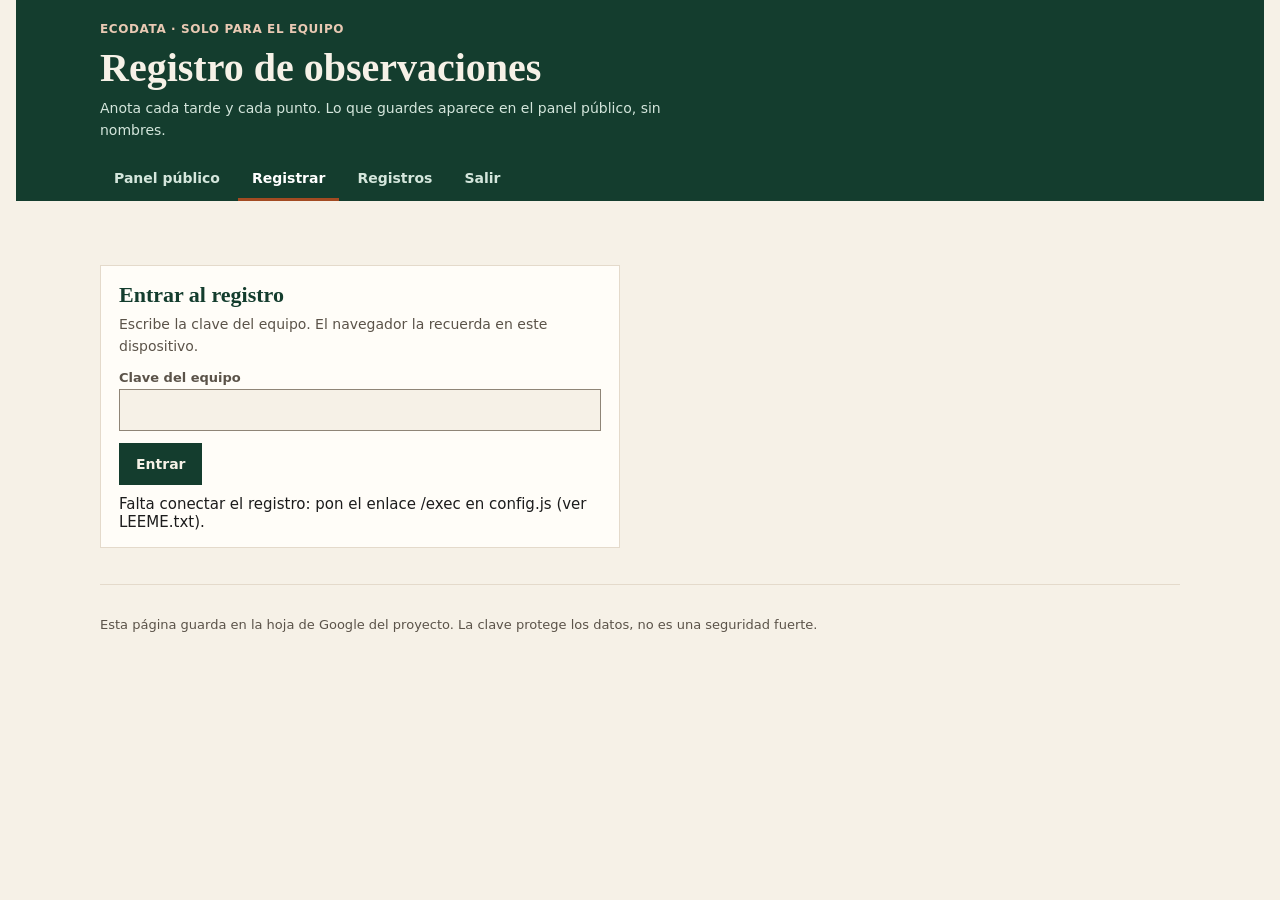
==== registrar.html @ 2ddc16bc "Add files via upload" ====
<!doctype html>
<html lang="es">
<head>
<meta charset="utf-8"/>
<meta name="viewport" content="width=device-width, initial-scale=1"/>
<title>EcoData · Registro del equipo</title>
<link rel="stylesheet" href="ecodata.css?v=1"/>
</head>
<body>

<header class="top">
  <div class="wrap">
    <p class="kicker">ECODATA · SOLO PARA EL EQUIPO</p>
    <h1>Registro de observaciones</h1>
    <p class="sub">Anota cada tarde y cada punto. Lo que guardes aparece en el panel público, sin nombres.</p>
    <nav class="nav" aria-label="Secciones">
      <a href="index.html">Panel público</a>
      <a href="#formulario" aria-current="true">Registrar</a>
      <a href="#lista">Registros</a>
      <a href="#" id="salir">Salir</a>
    </nav>
  </div>
</header>

<main class="wrap">

  <!-- Acceso: solo se muestra hasta que la clave sea correcta -->
  <section class="bloque" id="acceso" hidden>
    <div class="panel" style="max-width:520px;margin-top:30px">
      <h2>Entrar al registro</h2>
      <p class="muted small sans">Escribe la clave del equipo. El navegador la recuerda en este dispositivo.</p>
      <form id="acc-form" class="formulario" style="grid-template-columns:1fr" autocomplete="off">
        <label>Clave del equipo
          <input type="password" id="clave" required/>
        </label>
        <div class="acciones">
          <button class="btn primario" type="submit" id="acc-btn">Entrar</button>
          <span class="msg" id="acc-msg" role="alert"></span>
        </div>
      </form>
    </div>
  </section>

  <div id="contenido" hidden>

    <section class="bloque" id="formulario" aria-labelledby="t-form">
      <div class="encabezado">
        <h2 id="t-form">Registrar una tarde y un punto</h2>
        <p id="modo-form">Nuevo registro</p>
      </div>
      <div class="panel">
        <form id="form" class="formulario" autocomplete="off" novalidate>
          <input type="hidden" id="id"/>
          <label>Fecha
            <input type="date" id="fecha" required/>
          </label>
          <label>Punto
            <select id="punto" required>
              <option value="">Elige un punto</option>
              <option>Portería</option><option>Esquina</option><option>Patio</option>
            </select>
          </label>
          <label>Bolsas sueltas
            <input type="number" id="bolsas" min="0" max="500" step="1" inputmode="numeric" required/>
          </label>
          <label>¿Se vio quema?
            <select id="quema">
              <option value="No">No</option>
              <option value="Sí">Sí</option>
            </select>
          </label>
          <label>Olor
            <select id="olor">
              <option>No</option><option>Leve</option><option>Fuerte</option>
            </select>
          </label>
          <label>Polvo en el piso
            <select id="polvo">
              <option>Bajo</option><option>Medio</option><option>Alto</option>
            </select>
          </label>
          <label>Quién anotó <span class="muted" style="font-weight:400">(solo para el equipo)</span>
            <input type="text" id="anoto" maxlength="60"/>
          </label>
          <div class="acciones">
            <button class="btn primario" type="submit" id="guardar">Guardar registro</button>
            <button class="btn" type="button" id="cancelar" hidden>Cancelar edición</button>
            <span class="msg" id="msg" role="status" aria-live="polite"></span>
          </div>
        </form>
      </div>
    </section>

    <section class="bloque" id="lista" aria-labelledby="t-lista">
      <div class="encabezado">
        <h2 id="t-lista">Registros guardados</h2>
        <p id="cuenta">Cargando…</p>
      </div>
      <div class="tabla-wrap">
        <table class="tabla">
          <thead><tr><th>Fecha</th><th>Punto</th><th class="n">Bolsas</th><th>Quema</th><th>Olor</th><th>Polvo</th><th>Quién anotó</th><th><span class="sr">Acciones</span></th></tr></thead>
          <tbody id="tbody"></tbody>
        </table>
      </div>
    </section>

  </div>

  <footer class="pie sans">Esta página guarda en la hoja de Google del proyecto. La clave protege los datos, no es una seguridad fuerte.</footer>
</main>

<script src="config.js?v=1"></script>
<script src="datos_base.js?v=1"></script>
<script src="ecodata.js?v=1"></script>
<script>
(function () {
  "use strict";
  var ED = window.ED, $ = function (id) { return document.getElementById(id); };
  var CLAVE_KEY = "ecodata-clave";
  var clave = "", datos = [], enEdicion = null;

  function leerClave() { try { return localStorage.getItem(CLAVE_KEY) || ""; } catch (e) { return ""; } }
  function guardarClave(c) { try { localStorage.setItem(CLAVE_KEY, c); } catch (e) {} }
  function borrarClave() { try { localStorage.removeItem(CLAVE_KEY); } catch (e) {} }

  function mostrar(acceso) {
    $("acceso").hidden = !acceso;
    $("contenido").hidden = acceso;
  }

  function msg(texto, tipo) {
    var el = $("msg");
    el.textContent = texto;
    el.style.color = tipo === "error" ? "var(--accent)" : tipo === "ok" ? "var(--good)" : "var(--ink2)";
  }

  /* Acceso */
  function verificar(c) {
    $("acc-btn").disabled = true; $("acc-msg").textContent = "Revisando la clave…";
    return ED.enviar("verificar", {}, c).then(function (r) {
      $("acc-btn").disabled = false;
      if (r && r.ok) {
        clave = c; guardarClave(c); $("acc-msg").textContent = "";
        mostrar(false); cargarLista();
      } else {
        $("acc-msg").textContent = (r && r.error) || "La clave no es correcta.";
      }
    });
  }
  $("acc-form").addEventListener("submit", function (e) {
    e.preventDefault();
    var c = $("clave").value.trim();
    if (!c) { $("acc-msg").textContent = "Escribe la clave."; return; }
    verificar(c);
  });
  $("salir").addEventListener("click", function (e) {
    e.preventDefault(); borrarClave(); clave = ""; $("clave").value = ""; mostrar(true);
  });

  /* Lista */
  function cargarLista() {
    $("cuenta").textContent = "Cargando…";
    ED.cargar().then(function (r) {
      datos = r.datos.slice().sort(function (a, b) {
        if (a.fecha !== b.fecha) return a.fecha < b.fecha ? 1 : -1;
        return ED.PUNTOS.indexOf(a.punto) - ED.PUNTOS.indexOf(b.punto);
      });
      $("cuenta").textContent = datos.length + " registros · " + (r.fuente === "vivo" ? "datos en vivo" : "datos de respaldo, revisa el registro");
      pintarLista();
    });
  }
  function pintarLista() {
    var tb = $("tbody"); tb.innerHTML = "";
    if (!datos.length) {
      tb.innerHTML = '<tr><td colspan="8" class="muted">Todavía no hay registros. Usa el formulario de arriba para anotar la primera tarde.</td></tr>';
      return;
    }
    datos.forEach(function (r) {
      var tr = document.createElement("tr");
      var celdas = [ED.fechaLarga(r.fecha), r.punto, ED.entero(r.bolsas), r.quema ? "Sí" : "No", r.olor, r.polvo, r.anoto || "–"];
      celdas.forEach(function (c, i) {
        var td = document.createElement("td");
        if (i === 2) td.className = "n";
        td.textContent = c;
        tr.appendChild(td);
      });
      var td = document.createElement("td");
      td.style.whiteSpace = "nowrap";
      var ed = document.createElement("button");
      ed.type = "button"; ed.className = "btn pequeno"; ed.textContent = "Editar";
      ed.addEventListener("click", function () { cargarEnFormulario(r); });
      var bo = document.createElement("button");
      bo.type = "button"; bo.className = "btn pequeno peligro"; bo.textContent = "Borrar";
      bo.addEventListener("click", function () { confirmarBorrado(bo, r); });
      td.appendChild(ed); td.appendChild(document.createTextNode(" ")); td.appendChild(bo);
      tr.appendChild(td);
      tb.appendChild(tr);
    });
  }
  function confirmarBorrado(boton, r) {
    if (boton.dataset.listo !== "1") {
      boton.dataset.listo = "1"; boton.textContent = "¿Seguro?";
      setTimeout(function () { boton.dataset.listo = ""; boton.textContent = "Borrar"; }, 4000);
      return;
    }
    boton.disabled = true; boton.textContent = "Borrando…";
    ED.enviar("borrar", { id: r.id }, clave).then(function (res) {
      if (res.ok) { msg("Registro borrado.", "ok"); cargarLista(); }
      else { msg(res.error || "No se pudo borrar.", "error"); boton.disabled = false; boton.textContent = "Borrar"; }
    });
  }

  /* Formulario */
  function cargarEnFormulario(r) {
    enEdicion = r;
    $("id").value = r.id; $("fecha").value = r.fecha; $("punto").value = r.punto;
    $("bolsas").value = r.bolsas; $("quema").value = r.quema ? "Sí" : "No";
    $("olor").value = r.olor; $("polvo").value = r.polvo; $("anoto").value = r.anoto || "";
    $("modo-form").textContent = "Editando " + r.id + " · " + ED.fechaLarga(r.fecha) + " · " + r.punto;
    $("cancelar").hidden = false; $("guardar").textContent = "Guardar cambios";
    msg("", "");
    location.hash = "#formulario";
  }
  function limpiarFormulario() {
    enEdicion = null;
    $("form").reset(); $("id").value = "";
    $("fecha").value = ED.hoy();
    $("modo-form").textContent = "Nuevo registro";
    $("cancelar").hidden = true; $("guardar").textContent = "Guardar registro";
  }
  $("cancelar").addEventListener("click", function () { limpiarFormulario(); msg("", ""); });

  function validarLocal() {
    if (!$("fecha").value) return "Elige la fecha.";
    if (!$("punto").value) return "Elige el punto.";
    var b = $("bolsas").value;
    if (b === "" || isNaN(Number(b)) || Number(b) < 0 || Math.floor(Number(b)) !== Number(b)) return "Las bolsas deben ser un número entero, sin decimales.";
    return "";
  }
  $("form").addEventListener("submit", function (e) {
    e.preventDefault();
    var err = validarLocal();
    if (err) { msg(err, "error"); return; }
    var payload = {
      fecha: $("fecha").value, punto: $("punto").value, bolsas: Number($("bolsas").value),
      quema: $("quema").value === "Sí", olor: $("olor").value, polvo: $("polvo").value,
      anoto: $("anoto").value.trim()
    };
    var editando = !!enEdicion;
    if (editando) payload.id = $("id").value;
    $("guardar").disabled = true; msg("Guardando…", "");
    ED.enviar(editando ? "actualizar" : "registrar", payload, clave).then(function (r) {
      $("guardar").disabled = false;
      if (r.ok) {
        msg(r.mensaje || "Guardado.", "ok");
        limpiarFormulario();
        cargarLista();
      } else {
        msg(r.error || "No se pudo guardar.", "error");
      }
    });
  });

  /* Arranque */
  limpiarFormulario();
  if (!ED.CFG.REGISTRO) {
    mostrar(true);
    $("acc-msg").textContent = "Falta conectar el registro: pon el enlace /exec en config.js (ver LEEME.txt).";
    return;
  }
  clave = leerClave();
  mostrar(true);
  if (clave) verificar(clave);
})();
</script>
</body>
</html>
---- ecodata.css ----
/* EcoData · estilos compartidos. Papel, tinta verde oscuro y terracota para destacar la esquina.
   Cada color es un token; el tema oscuro los redefine. */
:root {
  --bg: #f6f1e7;
  --card: #fffdf8;
  --card-2: #f0e9dc;
  --fg: #1c1c1c;
  --ink2: #5b5349;
  --ink-soft: #8f8577;
  --rule: #e4dacb;
  --green: #143d2e;
  --green-2: #1f5a44;
  --accent: #a34b22;
  --accent-soft: #f3e1d6;
  --neutral: #c9beaf;
  --neutral-2: #8f8577;
  --good: #2f6b4f;
  --warn: #8a5a12;
  --warn-soft: #f6ead0;
  color-scheme: light;
}
@media (prefers-color-scheme: dark) {
  :root:not([data-theme="light"]) {
    --bg: #15130f;
    --card: #1e1b16;
    --card-2: #26221c;
    --fg: #f1ebe0;
    --ink2: #b8ad9d;
    --ink-soft: #8a806f;
    --rule: #3a342b;
    --green: #9fd3ba;
    --green-2: #6fb596;
    --accent: #e08a5c;
    --accent-soft: #3a2519;
    --neutral: #5d554a;
    --neutral-2: #7a7063;
    --good: #9fd3ba;
    --warn: #e8c27a;
    --warn-soft: #3a2f16;
    color-scheme: dark;
  }
}
:root[data-theme="dark"] {
  --bg: #15130f;
  --card: #1e1b16;
  --card-2: #26221c;
  --fg: #f1ebe0;
  --ink2: #b8ad9d;
  --ink-soft: #8a806f;
  --rule: #3a342b;
  --green: #9fd3ba;
  --green-2: #6fb596;
  --accent: #e08a5c;
  --accent-soft: #3a2519;
  --neutral: #5d554a;
  --neutral-2: #7a7063;
  --good: #9fd3ba;
  --warn: #e8c27a;
  --warn-soft: #3a2f16;
  color-scheme: dark;
}

* { box-sizing: border-box; }
body {
  margin: 0;
  background: var(--bg);
  color: var(--fg);
  font: 16px/1.55 Georgia, "Times New Roman", serif;
  padding-left: max(16px, env(safe-area-inset-left, 0px));
  padding-right: max(16px, env(safe-area-inset-right, 0px));
}
.sans, button, input, select, textarea, table, .chart text {
  font-family: "Segoe UI", system-ui, -apple-system, Roboto, Arial, sans-serif;
}
main, .wrap { max-width: 1080px; margin: 0 auto; }
h1, h2, h3 { text-wrap: balance; line-height: 1.2; }
h1 { font-size: clamp(26px, 5vw, 40px); margin: 0; color: var(--green); }
h2 { font-size: 22px; margin: 0 0 6px; color: var(--green); }
h3 { font-size: 16px; margin: 0 0 6px; font-family: "Segoe UI", system-ui, sans-serif; }
p { margin: 0 0 12px; max-width: 70ch; }
.muted { color: var(--ink2); }
.small { font-size: 14px; }
.kicker { font: 600 12px/1.2 "Segoe UI", system-ui, sans-serif; letter-spacing: .05em; color: var(--accent); margin: 0 0 8px; }
a { color: var(--green); }
:focus-visible { outline: 3px solid var(--accent); outline-offset: 2px; }

/* Cabecera y navegación */
.top { background: var(--green); color: var(--bg); padding: 22px 0 0; }
.top .wrap { padding-bottom: 0; }
.top .kicker { color: #e9c9b3; }
.top h1 { color: var(--bg); }
.top .sub { color: #d4e6dc; margin: 6px 0 0; font-family: "Segoe UI", system-ui, sans-serif; font-size: 14px; }
.estado { display: inline-block; font: 600 12px "Segoe UI", system-ui, sans-serif; padding: 4px 10px; border: 1px solid currentColor; margin-top: 10px; }
.nav { display: flex; gap: 4px; overflow-x: auto; margin-top: 16px; }
.nav a {
  color: #d4e6dc; text-decoration: none; padding: 12px 14px; white-space: nowrap;
  font: 600 14px "Segoe UI", system-ui, sans-serif; border-bottom: 3px solid transparent;
}
.nav a[aria-current="true"] { color: #fff; border-bottom-color: var(--accent); }
.nav a:hover { color: #fff; }
.top a:focus-visible { outline-color: #fff; }

/* Filtros */
.filtros {
  display: flex; flex-wrap: wrap; gap: 12px 18px; align-items: end;
  background: var(--card); border: 1px solid var(--rule); padding: 14px 16px; margin: 22px 0 0;
}
.filtros label { display: grid; gap: 4px; font: 600 13px "Segoe UI", system-ui, sans-serif; color: var(--ink2); min-width: 0; }
select, input[type="text"], input[type="date"], input[type="number"], input[type="password"] {
  font-size: 15px; padding: 9px 10px; min-height: 42px; background: var(--bg); color: var(--fg);
  border: 1px solid var(--ink-soft); border-radius: 0; min-width: 0; width: 100%;
}
.filtros .resumen-filtro { font: 14px "Segoe UI", system-ui, sans-serif; color: var(--ink2); margin-left: auto; }

/* Secciones */
section.bloque { padding: 34px 0 6px; scroll-margin-top: 60px; }
section.bloque + section.bloque { border-top: 1px solid var(--rule); margin-top: 26px; }
.encabezado { display: flex; flex-wrap: wrap; justify-content: space-between; gap: 6px 16px; align-items: baseline; margin-bottom: 14px; }
.encabezado p { margin: 0; color: var(--ink2); font-size: 15px; }

/* Tarjetas e indicadores */
.kpis { display: grid; grid-template-columns: repeat(4, minmax(0, 1fr)); gap: 12px; }
@media (max-width: 860px) { .kpis { grid-template-columns: repeat(2, minmax(0, 1fr)); } }
@media (max-width: 420px) { .kpis { grid-template-columns: 1fr; } }
.kpi { background: var(--card); border: 1px solid var(--rule); padding: 16px 16px 14px; min-width: 0; }
.kpi .lbl { font: 600 13px/1.3 "Segoe UI", system-ui, sans-serif; color: var(--ink2); }
.kpi .val { font: 700 34px/1.1 Georgia, serif; color: var(--fg); margin-top: 6px; font-variant-numeric: tabular-nums; overflow-wrap: anywhere; }
.kpi.destacado .val { color: var(--accent); }
.kpi .det { font: 13px/1.4 "Segoe UI", system-ui, sans-serif; color: var(--ink2); margin-top: 6px; }

.dos { display: grid; grid-template-columns: minmax(0, 1fr) minmax(0, 1fr); gap: 16px; margin-top: 16px; }
@media (max-width: 860px) { .dos { grid-template-columns: 1fr; } }
.panel { background: var(--card); border: 1px solid var(--rule); padding: 16px 18px; min-width: 0; }
.panel > h3 { margin-bottom: 4px; }
.panel .nota { font: 14px/1.45 "Segoe UI", system-ui, sans-serif; color: var(--ink2); margin: 0 0 10px; }

/* Gráficos */
.scroll { overflow-x: auto; }
.chart { width: 100%; height: auto; display: block; }
.scroll .chart { min-width: 620px; }
.chart text { fill: var(--fg); font-size: 13px; }
.chart .eje text { fill: var(--ink2); font-size: 12px; }
.chart .etiq { fill: var(--ink2); }
.leyenda { display: flex; flex-wrap: wrap; gap: 6px 16px; font: 14px "Segoe UI", system-ui, sans-serif; color: var(--ink2); margin: 10px 0 0; }
.leyenda span { display: inline-flex; align-items: center; gap: 7px; }
.sw { width: 14px; height: 14px; display: inline-block; flex: none; }
.sw.linea { height: 3px; width: 22px; }

/* Tablas */
.tabla { width: 100%; border-collapse: collapse; font-size: 15px; }
.tabla th, .tabla td { text-align: left; padding: 9px 10px; border-bottom: 1px solid var(--rule); }
.tabla th { font: 600 13px "Segoe UI", system-ui, sans-serif; color: var(--ink2); background: var(--card-2); }
.tabla td.n, .tabla th.n { text-align: right; font-variant-numeric: tabular-nums; }
.tabla tr:hover td { background: var(--card-2); }
.tabla-wrap { overflow-x: auto; background: var(--card); border: 1px solid var(--rule); }
.pill { display: inline-block; font: 600 12px "Segoe UI", system-ui, sans-serif; padding: 2px 8px; border: 1px solid var(--accent); color: var(--accent); white-space: nowrap; }
.pill.ok { border-color: var(--good); color: var(--good); }

/* Botones y controles */
.btn {
  font: 600 14px "Segoe UI", system-ui, sans-serif; min-height: 42px; padding: 9px 16px; cursor: pointer;
  background: var(--card); color: var(--fg); border: 1px solid var(--ink-soft); border-radius: 0;
}
.btn.primario { background: var(--green); color: var(--bg); border-color: var(--green); }
.btn.peligro { color: var(--accent); border-color: var(--accent); }
.btn:disabled { opacity: .55; cursor: default; }
.btn.pequeno { min-height: 34px; padding: 5px 10px; font-size: 13px; }
.seg { display: flex; flex-wrap: wrap; gap: 8px; }
.seg button[aria-pressed="true"] { background: var(--green); color: var(--bg); border-color: var(--green); }

.aviso { border-left: 4px solid var(--accent); background: var(--accent-soft); padding: 12px 14px; font: 15px/1.5 "Segoe UI", system-ui, sans-serif; margin: 14px 0 0; max-width: 80ch; }
.aviso.ok { border-color: var(--good); background: transparent; }
.aviso.warn { border-color: var(--warn); background: var(--warn-soft); }

/* Formularios del registro */
.formulario { display: grid; grid-template-columns: repeat(3, minmax(0, 1fr)); gap: 12px 16px; }
@media (max-width: 760px) { .formulario { grid-template-columns: 1fr 1fr; } }
@media (max-width: 480px) { .formulario { grid-template-columns: 1fr; } }
.formulario label { display: grid; gap: 4px; font: 600 13px "Segoe UI", system-ui, sans-serif; color: var(--ink2); min-width: 0; }
.formulario .acciones { grid-column: 1 / -1; display: flex; flex-wrap: wrap; gap: 10px; align-items: center; }
.formulario .acciones .msg { font: 15px "Segoe UI", system-ui, sans-serif; }

/* Texto solo para lectores de pantalla */
.sr { position: absolute; width: 1px; height: 1px; overflow: hidden; clip: rect(0 0 0 0); white-space: nowrap; }

footer.pie { font: 13px/1.5 "Segoe UI", system-ui, sans-serif; color: var(--ink2); padding: 30px 0 40px; margin-top: 30px; border-top: 1px solid var(--rule); }

@media (prefers-reduced-motion: reduce) { * { scroll-behavior: auto !important; } }
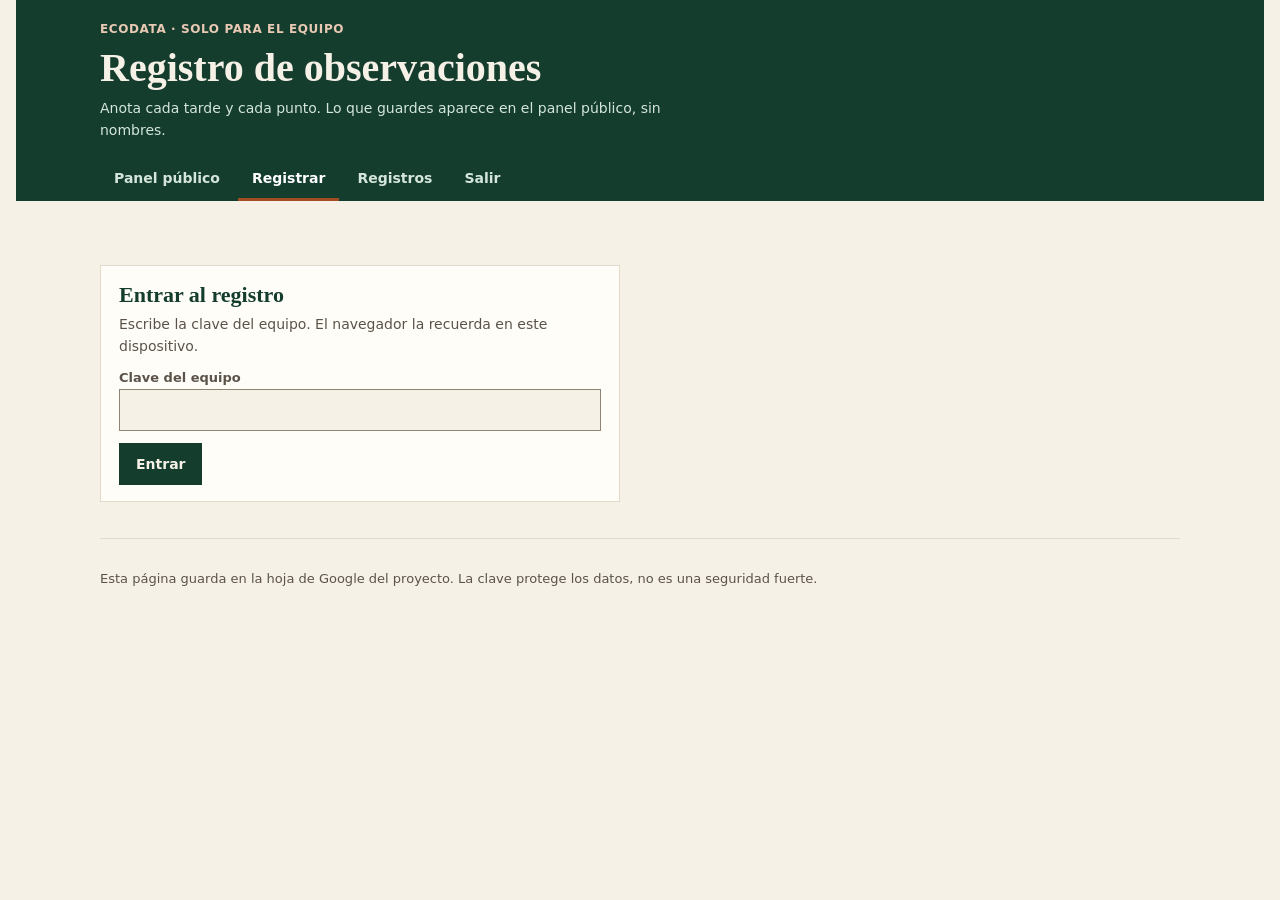
==== commit d52defdd: "Add files via upload" ====
--- a/registrar.html
+++ b/registrar.html
@@ -4,7 +4,7 @@
 <meta charset="utf-8"/>
 <meta name="viewport" content="width=device-width, initial-scale=1"/>
 <title>EcoData · Registro del equipo</title>
-<link rel="stylesheet" href="ecodata.css?v=1"/>
+<link rel="stylesheet" href="ecodata.css?v=2"/>
 </head>
 <body>
 
@@ -109,9 +109,9 @@
   <footer class="pie sans">Esta página guarda en la hoja de Google del proyecto. La clave protege los datos, no es una seguridad fuerte.</footer>
 </main>
 
-<script src="config.js?v=1"></script>
-<script src="datos_base.js?v=1"></script>
-<script src="ecodata.js?v=1"></script>
+<script src="config.js?v=2"></script>
+<script src="datos_base.js?v=2"></script>
+<script src="ecodata.js?v=2"></script>
 <script>
 (function () {
   "use strict";
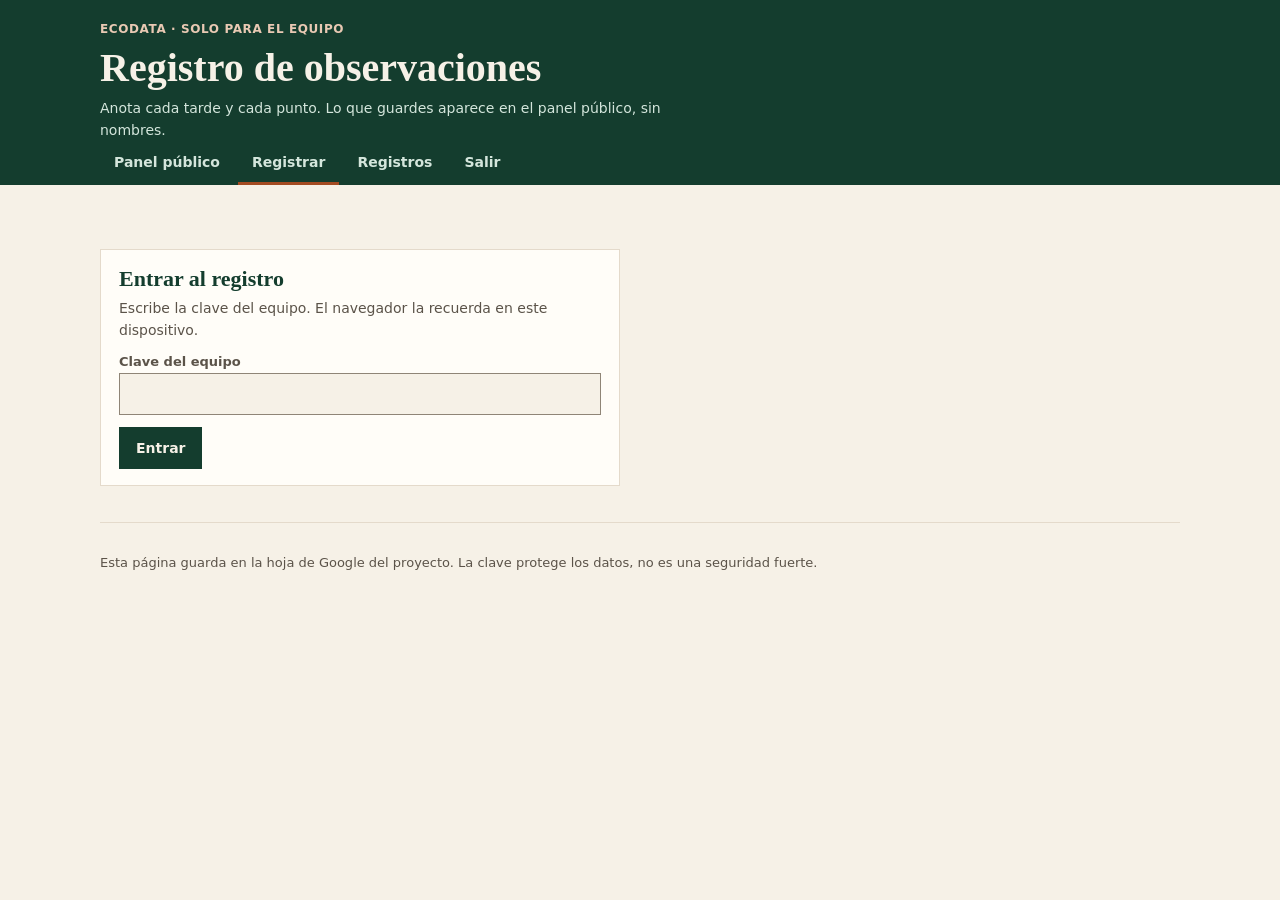
==== commit 49808b5b: "Add files via upload" ====
--- a/registrar.html
+++ b/registrar.html
@@ -4,7 +4,7 @@
 <meta charset="utf-8"/>
 <meta name="viewport" content="width=device-width, initial-scale=1"/>
 <title>EcoData · Registro del equipo</title>
-<link rel="stylesheet" href="ecodata.css?v=2"/>
+<link rel="stylesheet" href="ecodata.css?v=3"/>
 </head>
 <body>
 
@@ -116,12 +116,8 @@
 (function () {
   "use strict";
   var ED = window.ED, $ = function (id) { return document.getElementById(id); };
-  var CLAVE_KEY = "ecodata-clave";
   var clave = "", datos = [], enEdicion = null;
 
-  function leerClave() { try { return localStorage.getItem(CLAVE_KEY) || ""; } catch (e) { return ""; } }
-  function guardarClave(c) { try { localStorage.setItem(CLAVE_KEY, c); } catch (e) {} }
-  function borrarClave() { try { localStorage.removeItem(CLAVE_KEY); } catch (e) {} }
 
   function mostrar(acceso) {
     $("acceso").hidden = !acceso;
@@ -140,7 +136,7 @@
     return ED.enviar("verificar", {}, c).then(function (r) {
       $("acc-btn").disabled = false;
       if (r && r.ok) {
-        clave = c; guardarClave(c); $("acc-msg").textContent = "";
+        clave = c; $("acc-msg").textContent = "";
         mostrar(false); cargarLista();
       } else {
         $("acc-msg").textContent = (r && r.error) || "La clave no es correcta.";
@@ -154,13 +150,15 @@
     verificar(c);
   });
   $("salir").addEventListener("click", function (e) {
-    e.preventDefault(); borrarClave(); clave = ""; $("clave").value = ""; mostrar(true);
+    e.preventDefault(); clave = ""; $("clave").value = ""; mostrar(true);
   });
 
   /* Lista */
   function cargarLista() {
     $("cuenta").textContent = "Cargando…";
-    ED.cargar().then(function (r) {
+    ED.enviar("listar", {}, clave).then(function (r) {
+      if (!r.ok) { $("cuenta").textContent = r.error || "No pude cargar los registros."; return; }
+      r = { datos: r.datos, fuente: "vivo" };
       datos = r.datos.slice().sort(function (a, b) {
         if (a.fecha !== b.fecha) return a.fecha < b.fecha ? 1 : -1;
         return ED.PUNTOS.indexOf(a.punto) - ED.PUNTOS.indexOf(b.punto);
@@ -268,9 +266,9 @@
     $("acc-msg").textContent = "Falta conectar el registro: pon el enlace /exec en config.js (ver LEEME.txt).";
     return;
   }
-  clave = leerClave();
+  /* La clave no se guarda en el navegador: se pide cada vez que se abre la página. */
+  clave = "";
   mostrar(true);
-  if (clave) verificar(clave);
 })();
 </script>
 </body>
--- a/ecodata.css
+++ b/ecodata.css
@@ -65,14 +65,15 @@
   margin: 0;
   background: var(--bg);
   color: var(--fg);
-  font: 16px/1.55 Georgia, "Times New Roman", serif;
+  font: 16px/1.55 "Public Sans", "Segoe UI", system-ui, sans-serif;
   padding-left: max(16px, env(safe-area-inset-left, 0px));
   padding-right: max(16px, env(safe-area-inset-right, 0px));
 }
 .sans, button, input, select, textarea, table, .chart text {
-  font-family: "Segoe UI", system-ui, -apple-system, Roboto, Arial, sans-serif;
+  font-family: "Public Sans", "Segoe UI", system-ui, -apple-system, Roboto, Arial, sans-serif;
 }
 main, .wrap { max-width: 1080px; margin: 0 auto; }
+h1, h2, h3, .num, .kpi .val, .big { font-family: Fraunces, Georgia, "Times New Roman", serif; }
 h1, h2, h3 { text-wrap: balance; line-height: 1.2; }
 h1 { font-size: clamp(26px, 5vw, 40px); margin: 0; color: var(--green); }
 h2 { font-size: 22px; margin: 0 0 6px; color: var(--green); }
@@ -186,3 +187,25 @@
 footer.pie { font: 13px/1.5 "Segoe UI", system-ui, sans-serif; color: var(--ink2); padding: 30px 0 40px; margin-top: 30px; border-top: 1px solid var(--rule); }
 
 @media (prefers-reduced-motion: reduce) { * { scroll-behavior: auto !important; } }
+
+/* Portada */
+.portada { padding: 44px 0 26px; background: var(--bg); }
+.portada-grid { display: grid; grid-template-columns: minmax(0, 1fr) minmax(0, 1.05fr); gap: 36px; align-items: center; }
+@media (max-width: 860px) { .portada-grid { grid-template-columns: 1fr; gap: 24px; } }
+.portada h1 { font-size: clamp(32px, 5.2vw, 56px); line-height: 1.04; letter-spacing: -.01em; color: var(--fg); margin: 0; font-weight: 700; }
+.portada .kicker { color: var(--accent); }
+.portada .lead { font-size: 18px; color: var(--ink2); margin: 18px 0 0; max-width: 46ch; }
+.acciones-hero { display: flex; flex-wrap: wrap; gap: 10px; margin-top: 24px; }
+.estado-hero { margin: 18px 0 0; }
+.estado-hero .estado { display: inline-block; font: 600 13px "Public Sans", system-ui, sans-serif; padding: 5px 11px; border: 1px solid var(--ink-soft); color: var(--ink2); }
+.burbujas { margin: 0; min-width: 0; }
+.burbujas p { margin: 0 0 8px; }
+.burbujas-svg { max-height: 360px; }
+.cifras { display: grid; grid-template-columns: repeat(4, minmax(0, 1fr)); gap: 0; margin-top: 30px; border-top: 1px solid var(--rule); }
+.cifras > div { padding: 16px 16px 4px 0; font-size: 14px; color: var(--ink2); }
+.cifras strong { display: block; font: 700 34px/1.1 Fraunces, Georgia, serif; color: var(--green); font-variant-numeric: tabular-nums; }
+@media (max-width: 620px) { .cifras { grid-template-columns: repeat(2, minmax(0, 1fr)); } }
+.top { background: var(--green); margin-inline: -16px; padding-inline: 16px; }
+.top .nav { margin-top: 0; }
+.top .nav a { color: #d4e6dc; }
+.portada + .top { margin-top: 0; }
